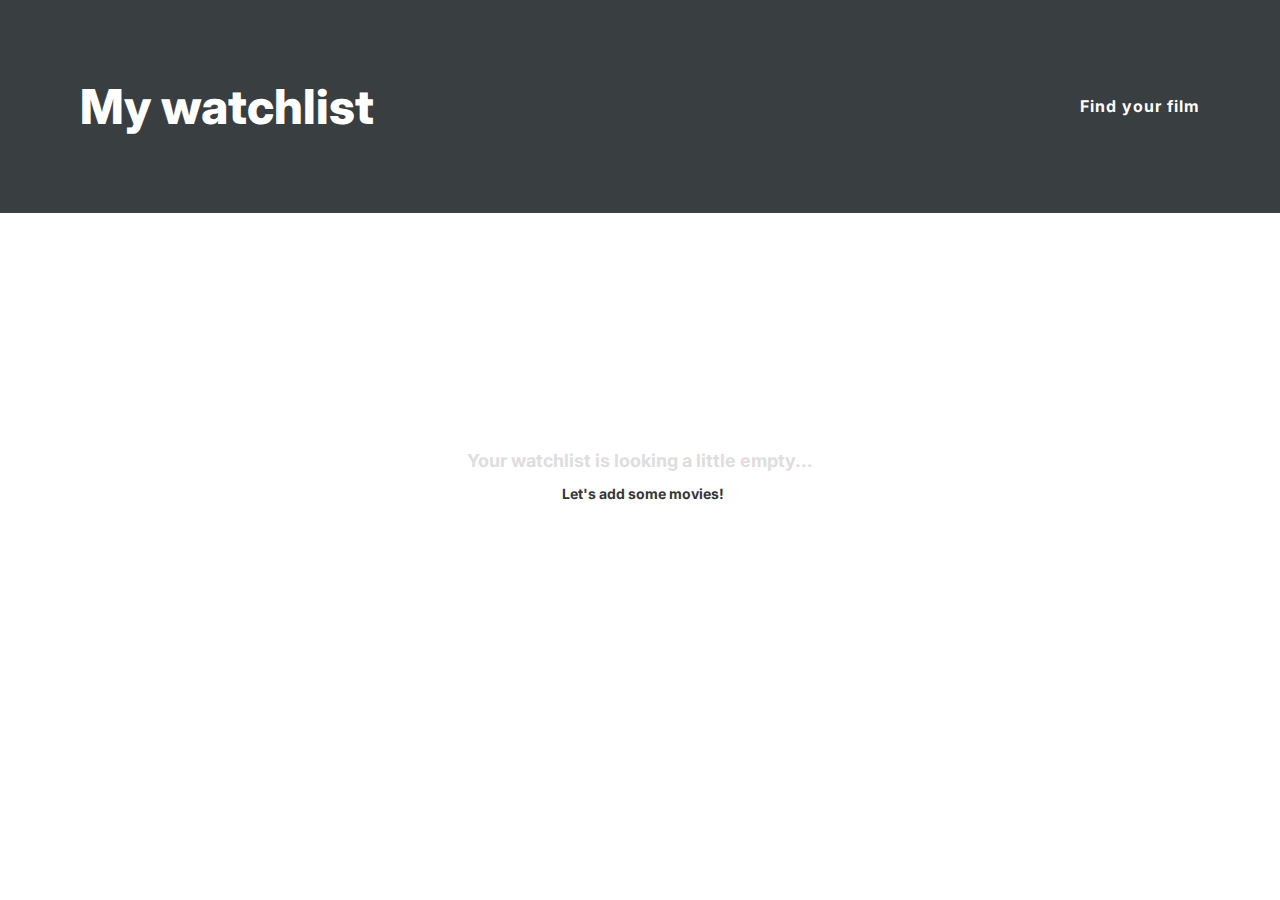
==== watchlist.html @ cd85efc9 "FindYourFilm code" ====
<html>
    <head>
        <!-- meta viewport -->
        <meta name="viewport" content="width=device-width, initial-scale=1">
        <!-- cdn-font-awesome -->
        <link rel="stylesheet" href="https://cdnjs.cloudflare.com/ajax/libs/font-awesome/6.2.0/css/all.min.css" integrity="sha512-xh6O/CkQoPOWDdYTDqeRdPCVd1SpvCA9XXcUnZS2FmJNp1coAFzvtCN9BmamE+4aHK8yyUHUSCcJHgXloTyT2A==" crossorigin="anonymous" referrerpolicy="no-referrer" />
        <!-- google fonts -->
        <link rel="preconnect" href="https://fonts.googleapis.com">
        <link rel="preconnect" href="https://fonts.gstatic.com" crossorigin>
        <link href="https://fonts.googleapis.com/css2?family=Inter:wght@400;500;700;800&display=swap" rel="stylesheet">
        <!-- link html to css -->
        <link rel="stylesheet" href="./index.css">
    </head>
    <body>
        <header>
            <h1>My watchlist</h1>
            <h4><a href="./index.html" class="yh">Find your film</a></h4>
        </header>
        <main>
            <!-- empty watchlist message -->
            <div class="empty-watchlist" id="empty-message">
                <p>Your watchlist is looking a little empty...</p>
                <div class="add-movies">
                    <a href="../index.html" class="add-movies">
                        <i class="fa-solid fa-circle-plus"></i>
                        <p class="add-watchlist">Let's add some movies!</p>
                    </a>
                </div>
            </div>
            <!-- display movies -->
            <div class="movies" id="watchlist-list">
                
            </div>
        </main>
        <script src="watchlist.js" type="module"></script>
    </body>
</html>
---- index.css ----
html, body {
    margin: 0;
    padding: 0;
    font-family: 'Inter', sans-serif;
}
img {
    max-width: 100%;
}
header {
    padding: 2.8em 5em;
    background: #393E41;
    color: white;
    background-image: url("https://images.unsplash.com/photo-1628432136678-43ff9be34064?ixlib=rb-4.0.3&ixid=MnwxMjA3fDB8MHxwaG90by1wYWdlfHx8fGVufDB8fHx8&auto=format&fit=crop&w=1926&q=80");
    background-blend-mode: multiply;
    background-size: cover;
    background-position: top 10% left;
    position: relative;
}

header > h1 {
    font-weight: 800;
    font-size: 3rem;
    margin-right: 1.5rem;
}
header > h4 {
    font-weight: 700;
    font-size: 0.875rem;
    letter-spacing: 1px;
}

a {
    text-decoration: none;
    color:white;    
}
/* form styling */
form {
    width: 85%;
    height: 34px;
    margin: 0 auto;
    left: 0;
    right: 0;
    position: absolute;
    bottom: -17px;
    display: flex;
    justify-content: center;
    align-items: center;
    border: 1px solid #D1D5DB;
    border-radius: 6px;
    background: white;
}
label {
    display: flex;
    align-items: center;
}
input, button {
    font-family: 'Inter', sans-serif;
    font-weight: 500;
}
input {
    border: none;
    width: 100%;
}
form:focus,
form:hover {
    transform: scale(1.1);
}
button {
    border: none;
    border-left: 1px solid #D1D5DB;
    border-radius: 6px;
    border-top-left-radius: 0px;
    border-bottom-left-radius: 0px;
    background: #F9FAFB;
    color: #374151;
    height: 34px;
    cursor: pointer;
}

i {
    color: #9CA3AF;
    padding: 1rem;
}
/* main styling */
.yh:hover,
.yh:focus {
    color:#FEC654;
}
.start-exploring-message {
    display: flex;
    flex-direction: column;
    align-items: center;
    justify-content: center;
}
.fa-film {
    font-size: 80px;
    padding: 0;
    margin-bottom: 0.1em;
    color: #DFDDDD;
}

.try-search-again {
    width: 50%;
    display: flex;
    text-align: center;
    justify-content: center;
    display: none;
}
.start-exploring-message > p,
.try-search-again > p {
    margin: 0;
    font-size: 1.25rem;
    font-weight: 700;
    color: #DFDDDD;
}
main {
    display: flex;
    justify-content: center;
    align-items: center;
    min-height: 60vh;
}

/* movies display */
.movies {
    margin: 0 auto;
    display: none;
    align-self: flex-start;
}
.movie-container {
    width: 90%;
    height: 200px;
    display: flex;
    justify-content: space-between;
    align-items: center;
    margin: 1.5em auto;
    border-bottom:1.5px solid #E5E7EB;
    padding: 1em;
}
.movie-image {
    width: 6.25em;
    height: 9.375em;
    margin: 0;
    margin-right: 1.3125em;
}
.movie-information {
    width: 70%;
}
.fa-star {
    color: #FEC654;
    padding: 0;
}

.title-score,
.watchlist,
.genre-length{
    display: flex;
    align-items: center;
}

.title-score > p {
    margin:0;
    margin-right: 0.45em;
    font-weight: 500;
    font-size: 1.125rem;
}
.genre-length{
    font-size: 0.75rem;
    margin-right: 1.3125em;
    justify-content: space-between;
}
.genre-length > p {
    margin-right: 1rem;
}
.fa-circle-plus,
.fa-circle-minus,
.fa-circle-check {
    font-size: 1rem;
    color: #111827;
    padding: 0;
    margin-right: 0.3125em;
}
.fa-circle-check {
    color: #9CA3AF;
}
.watchlist > p {
    color: #111827;
}
.watchlist {
    cursor: pointer;
}
.watchlist:hover,
.watchlist:focus {
    transform: scale(1.1);
}
.watchlist > .ck-movie {
    color:#9CA3AF;
    font-weight: 700;
}
.description {
    color: #6B7280;
    font-size: 0.875rem;
    margin-right: 1em;
}
/* watchlist html css */
.add-movies {
    display: flex;
    align-items: center;
    justify-content: center;
    font-weight: 700;
}
.add-movies:focus,
.add-movies:hover {
    transform: scale(1.1);
}
.empty-watchlist {
    display: flex;
    flex-direction: column;
}
.empty-watchlist > p {
    font-weight: 700;
    font-size: 1.125rem;
    color: #DFDDDD;
    margin:0;
}
.add-watchlist {
    color: #363636;
    font-size: 0.875rem;
}
/* media querys */

@media (min-width: 500px) {
    header {
        display: flex;
        justify-content: space-between;
        object-fit: cover;
        object-position: center;
        align-items: center;
        background-position: top 25% left 15%;
    }
    header > h4 {
    font-size: 1rem;
    }
}

@media (min-width: 800px) {
    form {
        width: 50%;
    }   
}
@media (min-width: 1000px) {
    .movie-container {
        width:500px;
    }
}
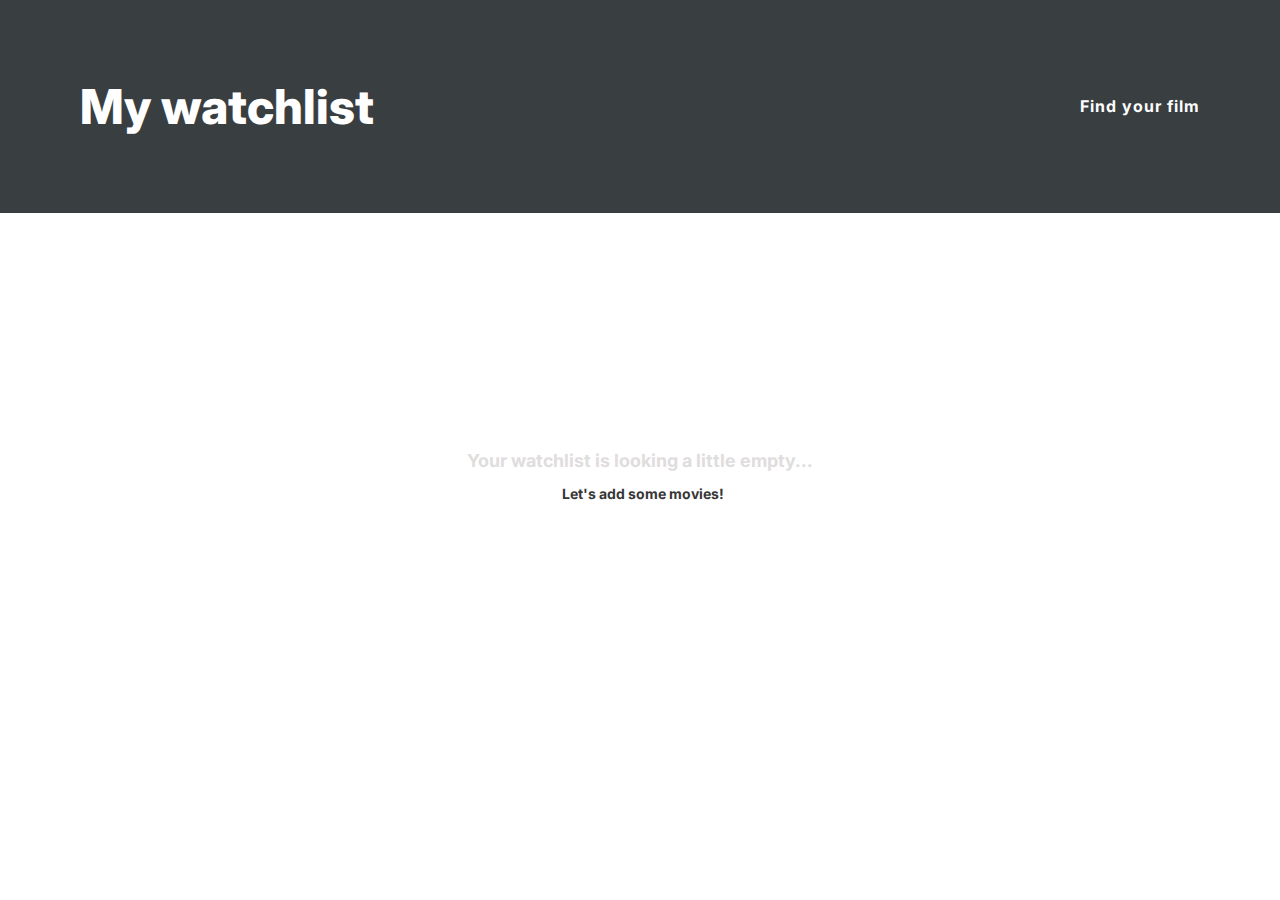
==== commit 8a0b8ad4: "update ref" ====
--- a/watchlist.html
+++ b/watchlist.html
@@ -21,7 +21,7 @@
             <div class="empty-watchlist" id="empty-message">
                 <p>Your watchlist is looking a little empty...</p>
                 <div class="add-movies">
-                    <a href="../index.html" class="add-movies">
+                    <a href="./index.html" class="add-movies">
                         <i class="fa-solid fa-circle-plus"></i>
                         <p class="add-watchlist">Let's add some movies!</p>
                     </a>
